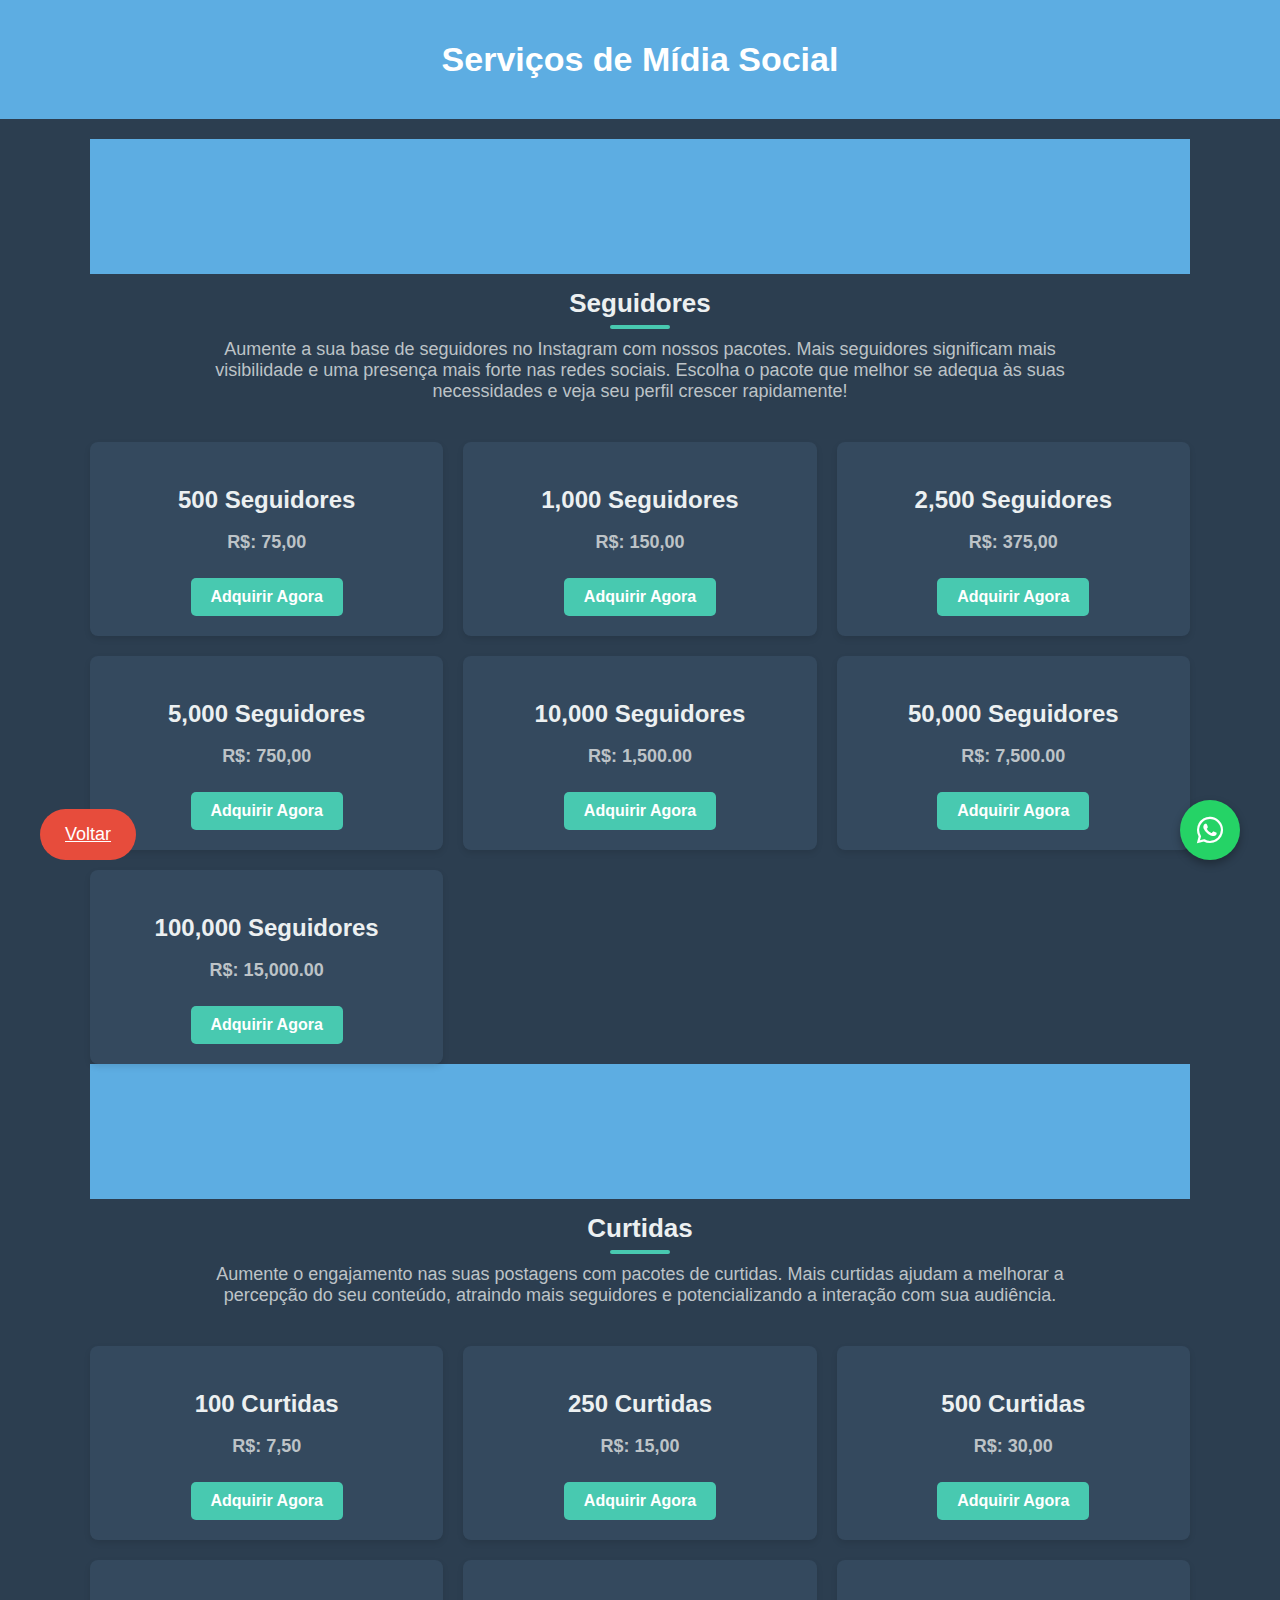
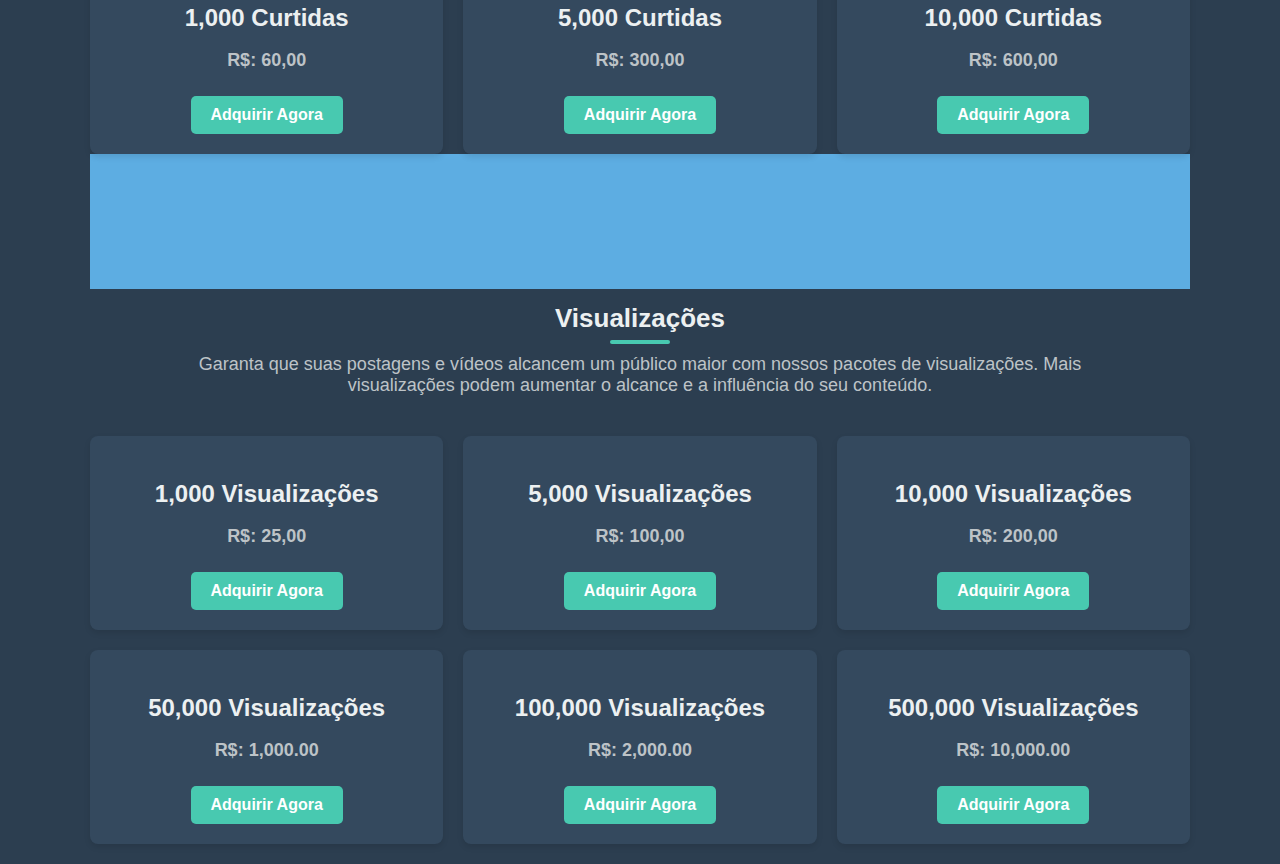
==== plano.html @ 52aed658 "tudo ok" ====
<!DOCTYPE html>
<html lang="pt-BR">
<head>
    <meta charset="UTF-8">
    <meta name="viewport" content="width=device-width, initial-scale=1.0">
    <title>Serviços de Mídia Social</title>
    <link rel="stylesheet" href="https://cdnjs.cloudflare.com/ajax/libs/font-awesome/6.0.0-beta3/css/all.min.css">
    <style>
        body {
            font-family: Arial, sans-serif;
            background-color: #2c3e50; /* Fundo escuro */
            margin: 0;
            padding: 0;
            color: #ecf0f1; /* Texto claro para contraste */
        }
        .header {
            background-color: #5dade2; /* Azul claro no topo */
            color: white;
            text-align: center;
            padding: 40px 20px;
            position: relative;
            z-index: 1;
        }
        .header h1 {
            font-size: 34px;
            margin: 0;
        }
        .container {
            max-width: 1100px;
            margin: 0 auto;
            padding: 20px;
            position: relative;
        }
        .banner {
            height: 15vh;
            background-color: #5dade2; /* Azul claro */
            margin-bottom: 14px;
        }
        .section-title {
            font-size: 26px;
            color: #ecf0f1; /* Texto claro */
            margin-bottom: 20px;
            text-align: center;
            font-weight: 600;
            position: relative;
        }
        .section-title::after {
            content: '';
            width: 60px;
            height: 4px;
            background-color: #48c9b0; /* Verde-água */
            position: absolute;
            bottom: -10px;
            left: 50%;
            transform: translateX(-50%);
            border-radius: 2px;
        }
        .section-description {
            font-size: 18px;
            color: #bdc3c7;
            margin-bottom: 80px;
            text-align: center;
            max-width: 900px;
            margin-left: auto;
            margin-right: auto;
            z-index: 1;
        }
        .service-grid {
            display: grid;
            grid-template-columns: repeat(auto-fit, minmax(280px, 1fr));
            gap: 20px;
            margin-top: -40px;
            position: relative;
            z-index: 1;
        }
        .service-item {
            background-color: #34495e; /* Plano em tom escuro */
            border-radius: 8px;
            box-shadow: 0 3px 6px rgba(0, 0, 0, 0.1);
            padding: 20px;
            text-align: center;
            position: relative;
            transition: transform 0.3s, box-shadow 0.3s;
        }
        .service-item:hover {
            transform: translateY(-10px);
            box-shadow: 0 6px 12px rgba(0, 0, 0, 0.15);
        }
        .service-item h3 {
            font-size: 24px;
            color: #ecf0f1; /* Texto claro */
            margin-bottom: 15px;
            font-weight: 600;
        }
        .service-item p {
            font-size: 18px;
            color: #bdc3c7;
            margin-bottom: 10px;
        }
        .price {
            font-size: 22px;
            font-weight: bold;
            color: #48c9b0; /* Preço em tom verde-água */
            margin-bottom: 20px;
        }
        .btn {
            display: inline-block;
            margin-top: 15px;
            padding: 10px 20px;
            background-color: #48c9b0; /* Verde-água */
            color: white;
            text-decoration: none;
            border-radius: 5px;
            transition: background-color 0.3s;
            font-weight: 600;
        }
        .btn:hover {
            background-color: #1abc9c;
        }
        .whatsapp-float {
            position: fixed;
            width: 60px;
            height: 60px;
            bottom: 40px;
            right: 40px;
            background-color: #25d366;
            color: white;
            border-radius: 50px;
            text-align: center;
            font-size: 30px;
            box-shadow: 0 4px 8px rgba(0, 0, 0, 0.3);
            z-index: 1000;
        }
        .whatsapp-float i {
            margin-top: 15px;
        }
        .back-btn {
            position: fixed;
            bottom: 40px;
            left: 40px;
            background-color: #e74c3c;
            color: white;
            border: none;
            padding: 15px 25px;
            border-radius: 50px;
            font-size: 18px;
            cursor: pointer;
            transition: background-color 0.3s;
            z-index: 1000;
        }
        .back-btn:hover {
            background-color: #c0392b;
        }
    </style>
</head>
<body>

    <div class="header">
        <h1>Serviços de Mídia Social</h1>
    </div>

    <div class="container">
        <div class="banner"></div>

        <!-- Seção de Seguidores -->
        <div class="section-title">Seguidores</div>
        <div class="section-description">
            Aumente a sua base de seguidores no Instagram com nossos pacotes. Mais seguidores significam mais visibilidade e uma presença mais forte nas redes sociais. Escolha o pacote que melhor se adequa às suas necessidades e veja seu perfil crescer rapidamente!
        </div>

        <div class="service-grid">
            <div class="service-item">
                <h3>500 Seguidores</h3>
                <p class="price">R$: 75,00</p>
                <a href="https://wa.me/SEUNUMEROAQUI" class="btn">Adquirir Agora</a>
            </div>
            <div class="service-item">
                <h3>1,000 Seguidores</h3>
                <p class="price">R$: 150,00</p>
                <a href="https://wa.me/SEUNUMEROAQUI" class="btn">Adquirir Agora</a>
            </div>
            <div class="service-item">
                <h3>2,500 Seguidores</h3>
                <p class="price">R$: 375,00</p>
                <a href="https://wa.me/SEUNUMEROAQUI" class="btn">Adquirir Agora</a>
            </div>
            <div class="service-item">
                <h3>5,000 Seguidores</h3>
                <p class="price">R$: 750,00</p>
                <a href="https://wa.me/SEUNUMEROAQUI" class="btn">Adquirir Agora</a>
            </div>
            <div class="service-item">
                <h3>10,000 Seguidores</h3>
                <p class="price">R$: 1,500.00</p>
                <a href="https://wa.me/SEUNUMEROAQUI" class="btn">Adquirir Agora</a>
            </div>
            <div class="service-item">
                <h3>50,000 Seguidores</h3>
                <p class="price">R$: 7,500.00</p>
                <a href="https://wa.me/SEUNUMEROAQUI" class="btn">Adquirir Agora</a>
            </div>
            <div class="service-item">
                <h3>100,000 Seguidores</h3>
                <p class="price">R$: 15,000.00</p>
                <a href="https://wa.me/SEUNUMEROAQUI" class="btn">Adquirir Agora</a>
            </div>
        </div>

        <div class="banner"></div>

        <!-- Seção de Curtidas -->
        <div class="section-title">Curtidas</div>
        <div class="section-description">
            Aumente o engajamento nas suas postagens com pacotes de curtidas. Mais curtidas ajudam a melhorar a percepção do seu conteúdo, atraindo mais seguidores e potencializando a interação com sua audiência.
        </div>
        <div class="service-grid">
            <div class="service-item">
                <h3>100 Curtidas</h3>
                <p class="price">R$: 7,50</p>
                <a href="https://wa.me/SEUNUMEROAQUI" class="btn">Adquirir Agora</a>
            </div>
            <div class="service-item">
                <h3>250 Curtidas</h3>
                <p class="price">R$: 15,00</p>
                <a href="https://wa.me/SEUNUMEROAQUI" class="btn">Adquirir Agora</a>
            </div>
            <div class="service-item">
                <h3>500 Curtidas</h3>
                <p class="price">R$: 30,00</p>
                <a href="https://wa.me/SEUNUMEROAQUI" class="btn">Adquirir Agora</a>
            </div>
            <div class="service-item">
                <h3>1,000 Curtidas</h3>
                <p class="price">R$: 60,00</p>
                <a href="https://wa.me/SEUNUMEROAQUI" class="btn">Adquirir Agora</a>
            </div>
            <div class="service-item">
                <h3>5,000 Curtidas</h3>
                <p class="price">R$: 300,00</p>
                <a href="https://wa.me/SEUNUMEROAQUI" class="btn">Adquirir Agora</a>
            </div>
            <div class="service-item">
                <h3>10,000 Curtidas</h3>
                <p class="price">R$: 600,00</p>
                <a href="https://wa.me/SEUNUMEROAQUI" class="btn">Adquirir Agora</a>
            </div>
        </div>

        <div class="banner"></div>

        <!-- Seção de Visualizações -->
        <div class="section-title">Visualizações</div>
        <div class="section-description">
            Garanta que suas postagens e vídeos alcancem um público maior com nossos pacotes de visualizações. Mais visualizações podem aumentar o alcance e a influência do seu conteúdo.
        </div>
        <div class="service-grid">
            <div class="service-item">
                <h3>1,000 Visualizações</h3>
                <p class="price">R$: 25,00</p>
                <a href="https://wa.me/SEUNUMEROAQUI" class="btn">Adquirir Agora</a>
            </div>
            <div class="service-item">
                <h3>5,000 Visualizações</h3>
                <p class="price">R$: 100,00</p>
                <a href="https://wa.me/SEUNUMEROAQUI" class="btn">Adquirir Agora</a>
            </div>
            <div class="service-item">
                <h3>10,000 Visualizações</h3>
                <p class="price">R$: 200,00</p>
                <a href="https://wa.me/SEUNUMEROAQUI" class="btn">Adquirir Agora</a>
            </div>
            <div class="service-item">
                <h3>50,000 Visualizações</h3>
                <p class="price">R$: 1,000.00</p>
                <a href="https://wa.me/SEUNUMEROAQUI" class="btn">Adquirir Agora</a>
            </div>
            <div class="service-item">
                <h3>100,000 Visualizações</h3>
                <p class="price">R$: 2,000.00</p>
                <a href="https://wa.me/SEUNUMEROAQUI" class="btn">Adquirir Agora</a>
            </div>
            <div class="service-item">
                <h3>500,000 Visualizações</h3>
                <p class="price">R$: 10,000.00</p>
                <a href="https://wa.me/SEUNUMEROAQUI" class="btn">Adquirir Agora</a>
            </div>
        </div>
    </div>

    <a href="index.html" class="back-btn">Voltar</a>

    <a href="https://wa.me/SEUNUMEROAQUI" class="whatsapp-float">
        <i class="fab fa-whatsapp"></i>
    </a>

</body>
</html>
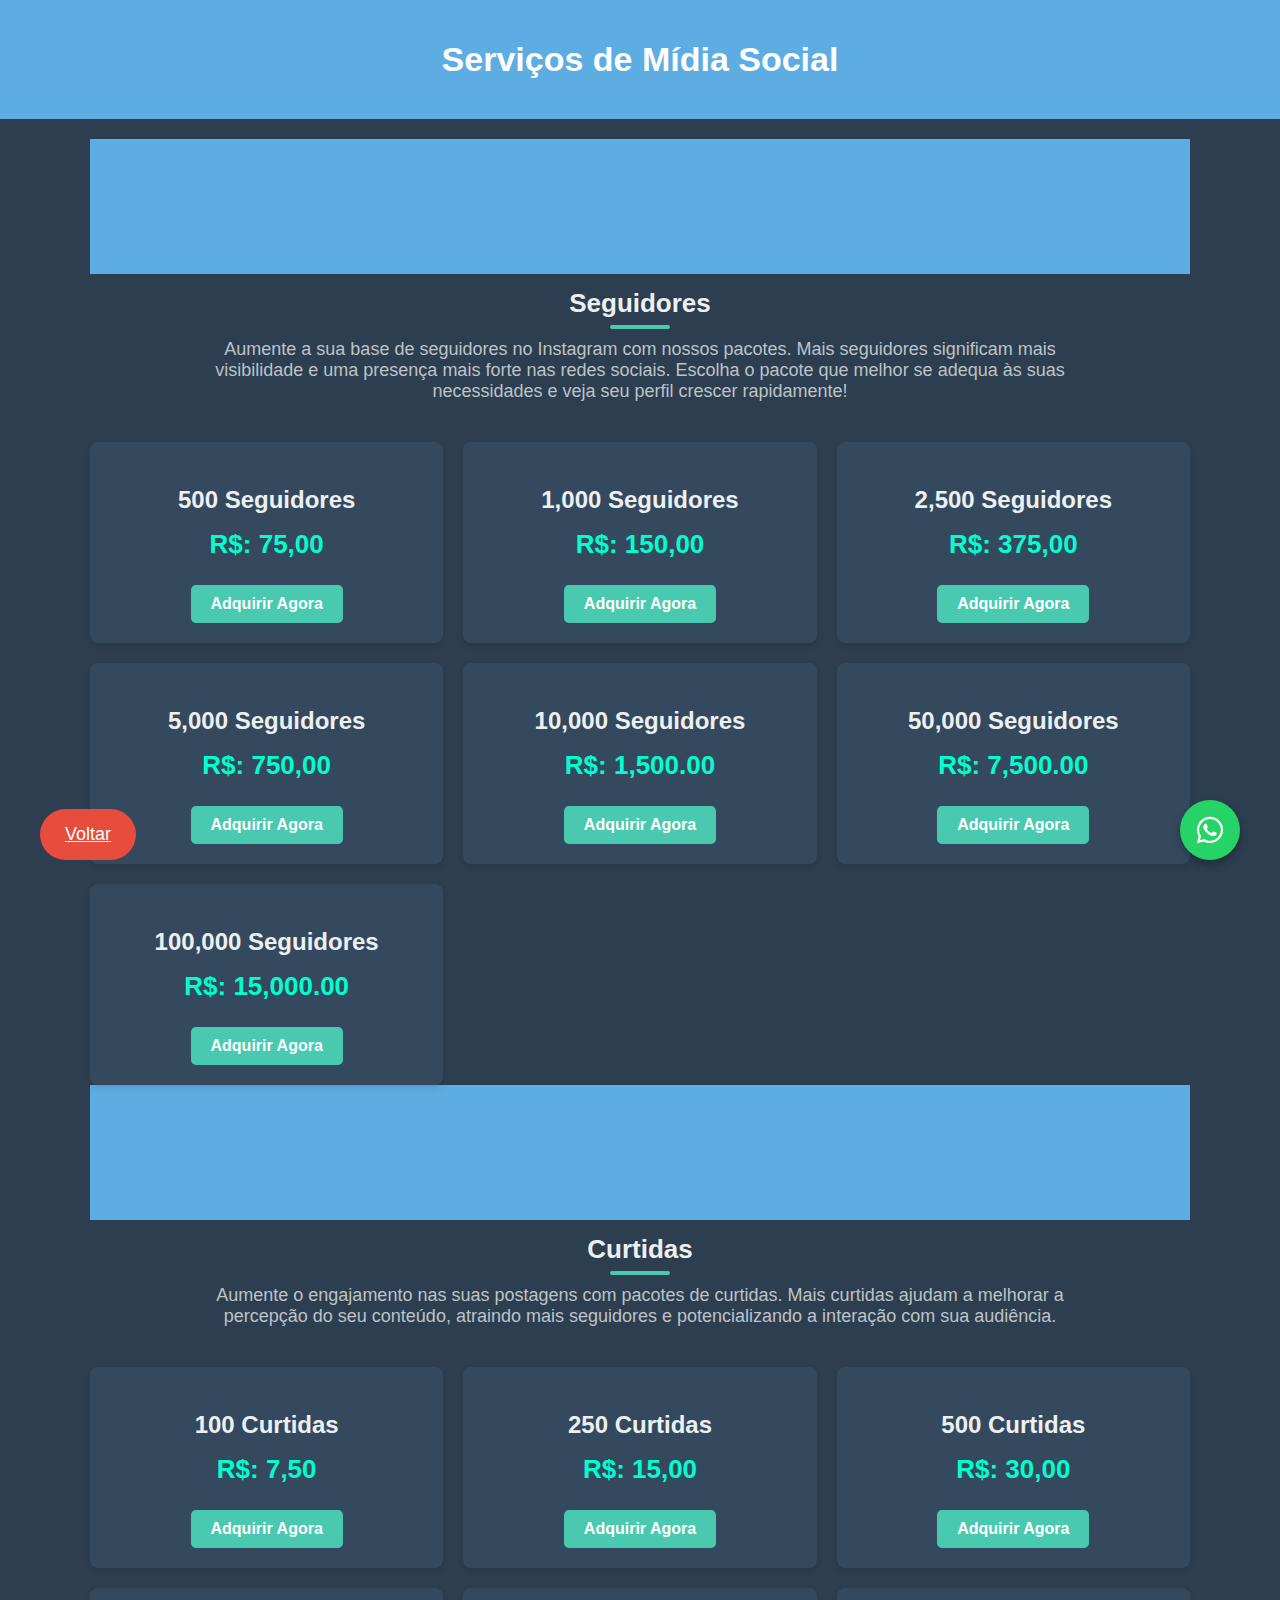
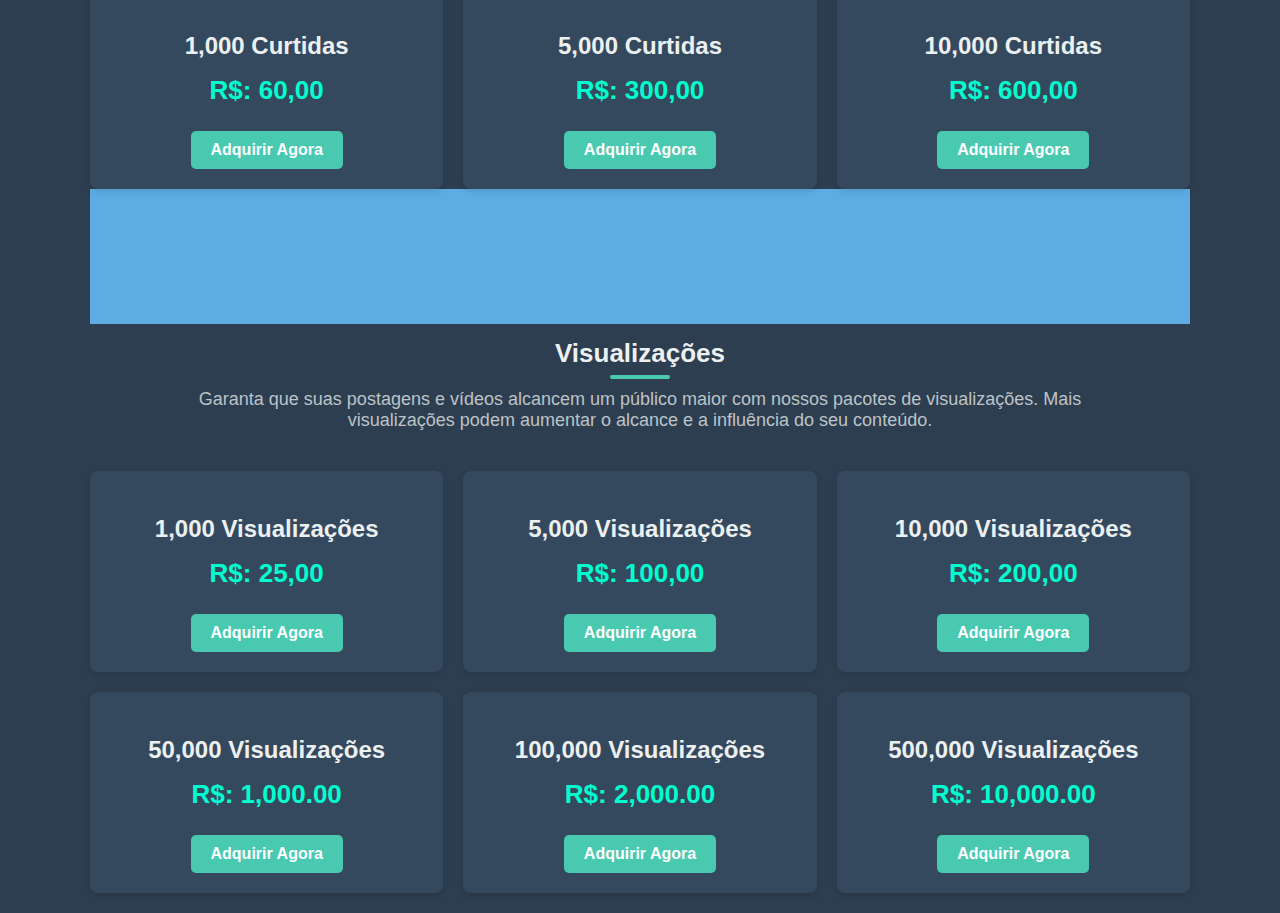
==== commit f8105842: "ok" ====
--- a/plano.html
+++ b/plano.html
@@ -93,9 +93,9 @@
             font-weight: 600;
         }
         .service-item p {
-            font-size: 18px;
-            color: #bdc3c7;
-            margin-bottom: 10px;
+            color: #00ffce;
+            margin: 10px 0;
+            font-size: 26px;
         }
         .price {
             font-size: 22px;
